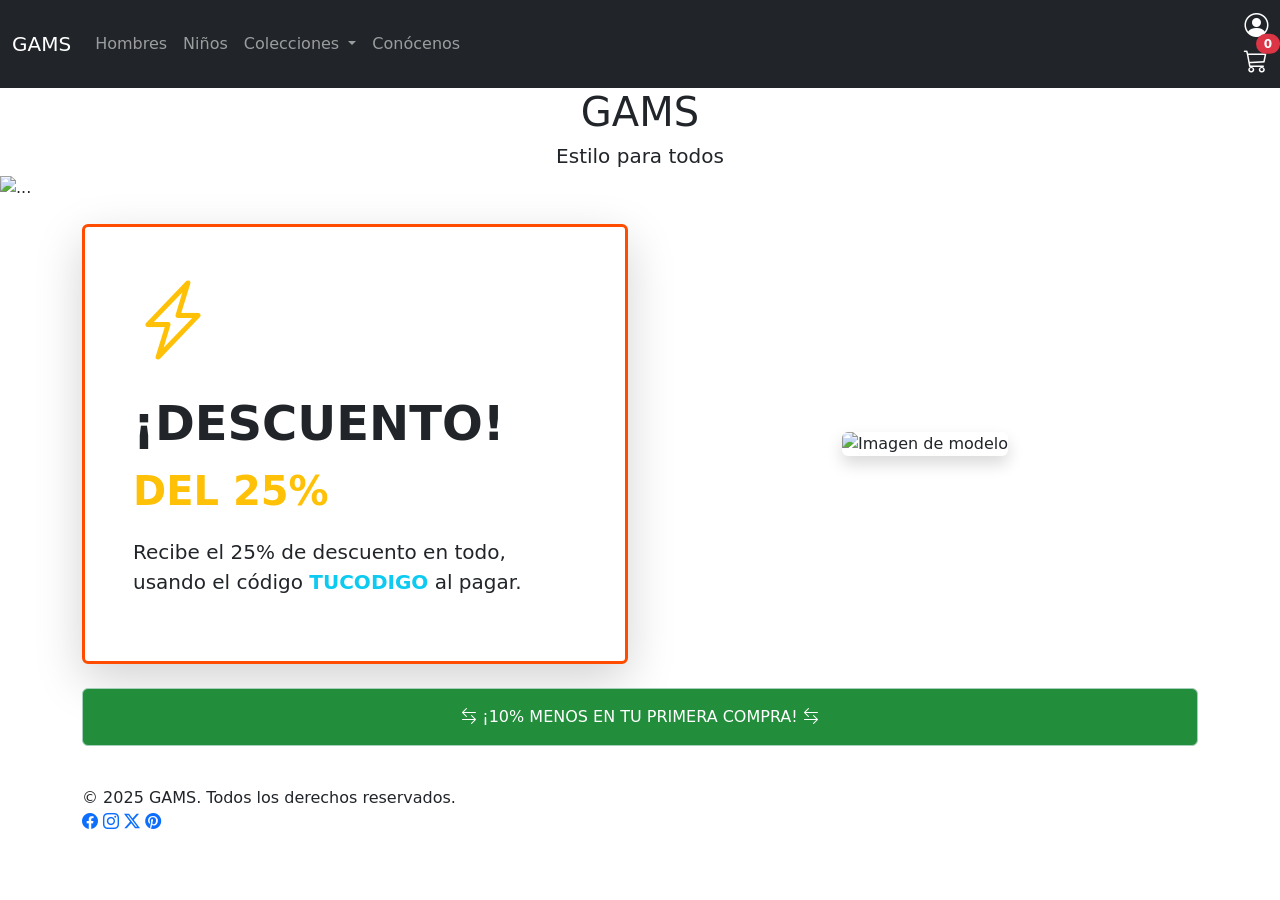
==== index.html @ 9ac2f259 "Add files via upload" ====
<!DOCTYPE html>
<html>
  <head>
    <title>GAMS Store</title>
    <meta charset="UTF-8" />
    <meta name="viewport" content="width=device-width, initial-scale=1.0" />
    <link
      href="https://cdn.jsdelivr.net/npm/bootstrap@5.3.3/dist/css/bootstrap.min.css"
      rel="stylesheet"
      integrity="sha384-QWTKZyjpPEjISv5WaRU9OFeRpok6YctnYmDr5pNlyT2bRjXh0JMhjY6hW+ALEwIH"
      crossorigin="anonymous"
    />
    <link
      rel="stylesheet"
      href="https://cdn.jsdelivr.net/npm/bootstrap-icons@1.11.3/font/bootstrap-icons.min.css"
    />
    <link rel="stylesheet" href="estilos/navbar.css" />
    <link rel="stylesheet" href="estilos/footer.css" />
  </head>
  <body>
    <header>
      <nav class="navbar navbar-expand-sm bg-dark" data-bs-theme="dark">
        <div class="container-fluid">
          <button
            class="navbar-toggler"
            type="button"
            data-bs-toggle="collapse"
            data-bs-target="#navbarNavDropdown"
            aria-controls="navbarNavDropdown"
            aria-expanded="false"
            aria-label="Toggle navigation"
          >
            <span class="navbar-toggler-icon"></span>
          </button>
          <a class="navbar-brand mb-0 h1" href="#">GAMS</a>
          <div class="collapse navbar-collapse" id="navbarNavDropdown">
            <ul class="navbar-nav">
              <li class="nav-item">
                <a class="nav-link" href="hombres.html">Hombres</a>
              </li>
              <li class="nav-item">
                <a class="nav-link" href="niños.html">Niños</a>
              </li>
              <li class="nav-item dropdown">
                <a
                  class="nav-link dropdown-toggle"
                  href="#"
                  role="button"
                  data-bs-toggle="dropdown"
                  aria-expanded="false"
                >
                  Colecciones
                </a>
                <ul class="dropdown-menu">
                  <li>
                    <a class="dropdown-item" href="anime.html">Anime</a>
                  </li>
                  <li>
                    <a class="dropdown-item" href="deporte.html">Deporte</a>
                  </li>
                </ul>
              </li>
              <li class="nav-item">
                <a class="nav-link" href="conocenos.html">Conócenos</a>
              </li>
            </ul>
          </div>
          <div class="user-icons">
            <a href="login.html" class="nav-link text-white">
              <i class="bi bi-person-circle fs-4"></i>
            </a>
            <a href="#" class="nav-link text-white position-relative">
              <i class="bi bi-cart3 fs-4"></i>
              <span
                class="position-absolute top-0 start-100 translate-middle badge rounded-pill bg-danger"
              >
                0
              </span>
            </a>
          </div>
        </div>
      </nav>
    </header>
    <h1 id="textiles" class="text-center">GAMS</h1>
    <div class="col-12 text-center">
      <h5>Estilo para todos</h5>
    </div>
    <div
      id="imagenes"
      class="carousel slide"
      data-bs-ride="carousel"
      data-bs-interval="3000"
    >
      <div class="carousel-indicators">
        <button
          type="button"
          data-bs-target="#imagenes"
          data-bs-slide-to="0"
          class="active"
          aria-current="true"
          aria-label="Slide 1"
        ></button>
        <button
          type="button"
          data-bs-target="#imagenes"
          data-bs-slide-to="1"
          aria-label="Slide 2"
        ></button>
        <button
          type="button"
          data-bs-target="#imagenes"
          data-bs-slide-to="2"
          aria-label="Slide 3"
        ></button>
        <button
          type="button"
          data-bs-target="#imagenes"
          data-bs-slide-to="3"
          aria-label="Slide 4"
        ></button>
      </div>
      <div class="carousel-inner">
        <div class="carousel-item active">
          <img src="img/0001.png" class="d-block w-100" alt="..." />
        </div>
        <div class="carousel-item">
          <img src="img/0002.png" class="d-block w-100" alt="..." />
        </div>
        <div class="carousel-item">
          <img src="img/0003.png" class="d-block w-100" alt="..." />
        </div>
        <div class="carousel-item">
          <img src="img/0004.png" class="d-block w-100" alt="..." />
        </div>
      </div>
      <button
        class="carousel-control-prev"
        type="button"
        data-bs-target="#imagenes"
        data-bs-slide="prev"
      >
        <span class="carousel-control-prev-icon" aria-hidden="true"></span>
        <span class="visually-hidden">Previous</span>
      </button>
      <button
        class="carousel-control-next"
        type="button"
        data-bs-target="#imagenes"
        data-bs-slide="next"
      >
        <span class="carousel-control-next-icon" aria-hidden="true"></span>
        <span class="visually-hidden">Next</span>
      </button>
    </div>

    <main class="container-fluid">
      <div class="container py-4">
        <div class="row align-items-center g-4">
          <div class="col-md-6">
            <div
              class="bg-gradient p-5 rounded shadow-lg h-100 d-flex flex-column justify-content-center"
              style="
                background: linear-gradient(to bottom right, #c56001, #b93902);
                border: 3px solid #ff4c00;
              "
            >
              <i class="bi bi-lightning-charge display-1 text-warning mb-4"></i>
              <h2 class="display-5 fw-bold text-dark">¡DESCUENTO!</h2>
              <p class="fs-1 fw-bold text-warning">DEL 25%</p>
              <p class="fs-5 text-dark">
                Recibe el 25% de descuento en todo, usando el código
                <strong class="text-info">TUCODIGO</strong> al pagar.
              </p>
            </div>
          </div>
          <div class="col-md-6 text-center">
            <img
              src="img/0005.png"
              alt="Imagen de modelo"
              class="img-fluid rounded shadow"
            />
          </div>
        </div>
        <div class="row mt-4">
          <div class="col-12 text-center">
            <div
              class="alert alert-success"
              role="alert"
              style="background-color: #228d3b; color: rgb(255, 255, 255)"
            >
              <i class="bi bi-arrow-left-right"></i> ¡10% MENOS EN TU PRIMERA
              COMPRA! <i class="bi bi-arrow-left-right"></i>
            </div>
          </div>
        </div>
      </div>
    </main>

    <footer>
      <div class="container">
        <div class="footer-content">
          <div>
            <p class="mb-0">© 2025 GAMS. Todos los derechos reservados.</p>
          </div>
          <div class="social-links">
            <a href="#"><i class="bi bi-facebook"></i></a>
            <a href="#"><i class="bi bi-instagram"></i></a>
            <a href="#"><i class="bi bi-twitter-x"></i></a>
            <a href="#"><i class="bi bi-pinterest"></i></a>
          </div>
        </div>
      </div>
    </footer>
    <script
      src="https://cdn.jsdelivr.net/npm/bootstrap@5.3.3/dist/js/bootstrap.bundle.min.js"
      integrity="sha384-YvpcrYf0tY3lHB60NNkmXc5s9fDVZLESaAA55NDzOxhy9GkcIdslK1eN7N6jIeHz"
      crossorigin="anonymous"
    ></script>
  </body>
</html>
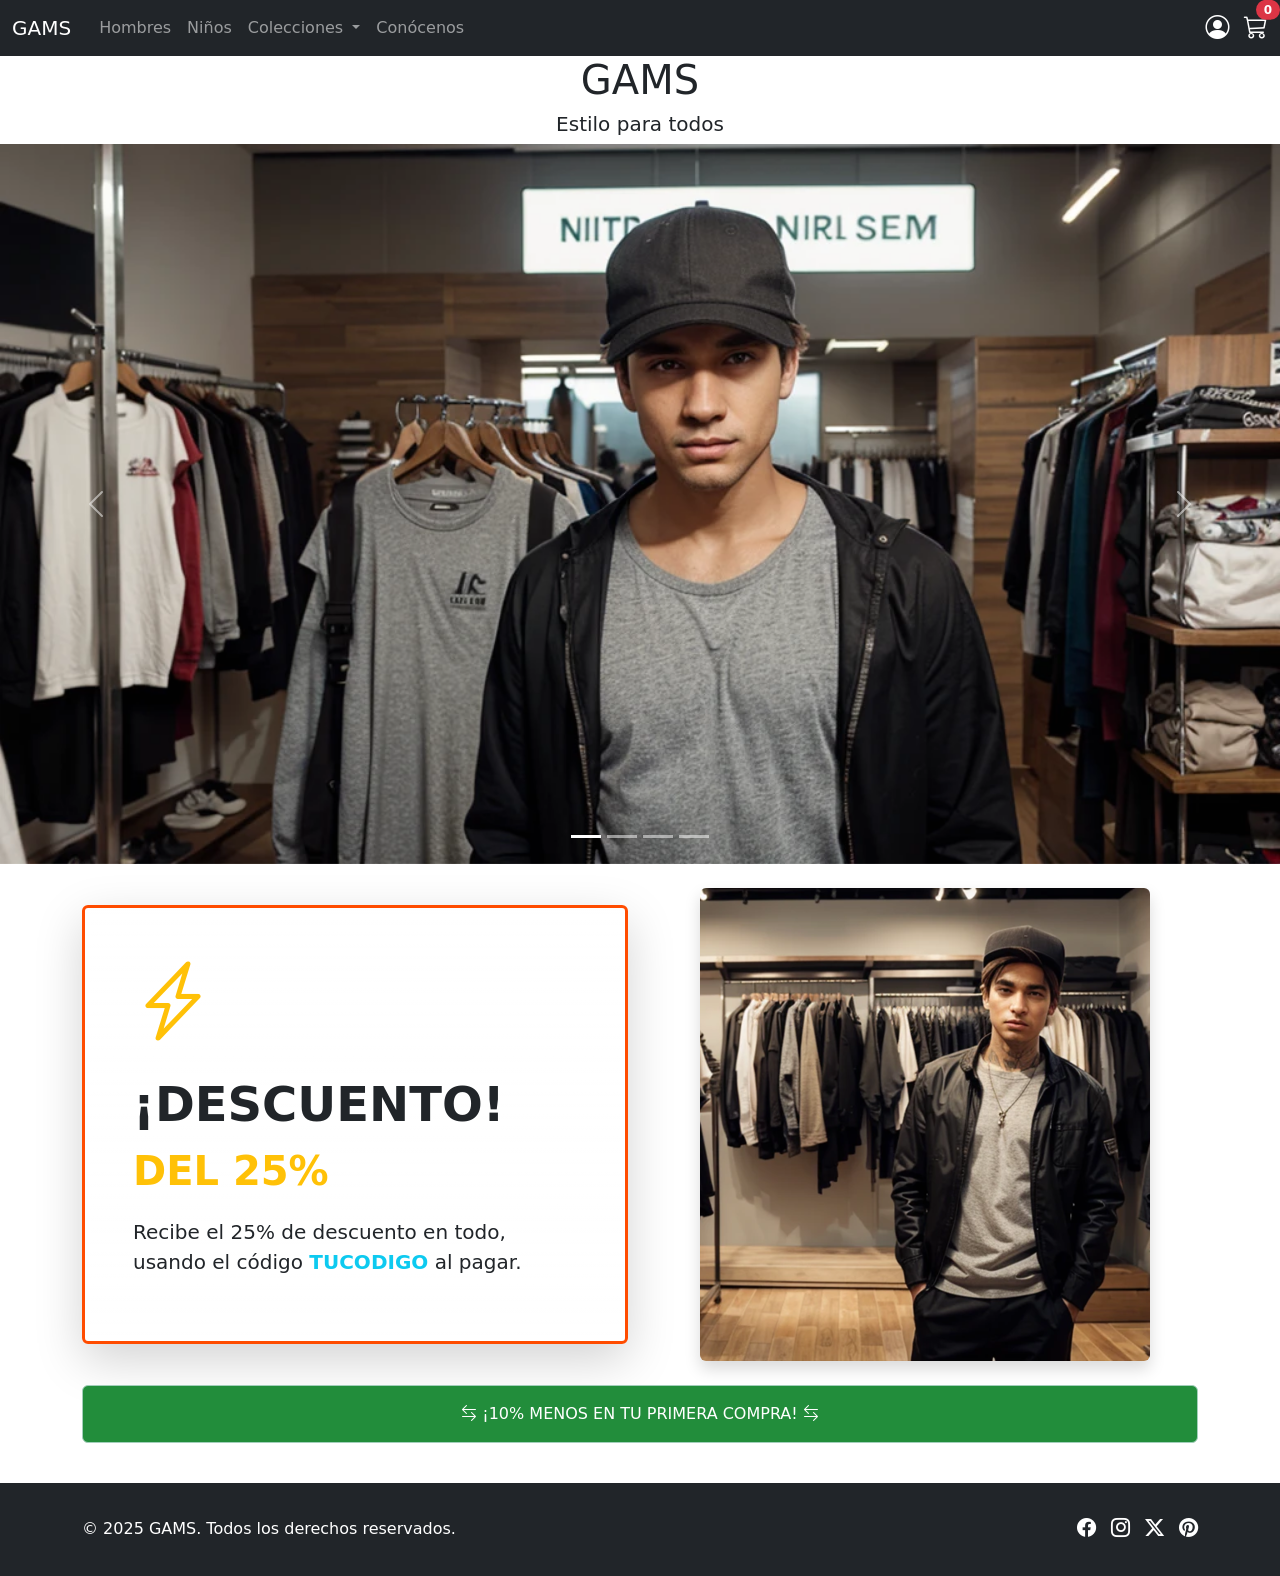
==== commit e3c5110d: "primer commit 4.0" ====
--- a/index.html
+++ b/index.html
@@ -1,220 +1,220 @@
-<!DOCTYPE html>
-<html>
-  <head>
-    <title>GAMS Store</title>
-    <meta charset="UTF-8" />
-    <meta name="viewport" content="width=device-width, initial-scale=1.0" />
-    <link
-      href="https://cdn.jsdelivr.net/npm/bootstrap@5.3.3/dist/css/bootstrap.min.css"
-      rel="stylesheet"
-      integrity="sha384-QWTKZyjpPEjISv5WaRU9OFeRpok6YctnYmDr5pNlyT2bRjXh0JMhjY6hW+ALEwIH"
-      crossorigin="anonymous"
-    />
-    <link
-      rel="stylesheet"
-      href="https://cdn.jsdelivr.net/npm/bootstrap-icons@1.11.3/font/bootstrap-icons.min.css"
-    />
-    <link rel="stylesheet" href="estilos/navbar.css" />
-    <link rel="stylesheet" href="estilos/footer.css" />
-  </head>
-  <body>
-    <header>
-      <nav class="navbar navbar-expand-sm bg-dark" data-bs-theme="dark">
-        <div class="container-fluid">
-          <button
-            class="navbar-toggler"
-            type="button"
-            data-bs-toggle="collapse"
-            data-bs-target="#navbarNavDropdown"
-            aria-controls="navbarNavDropdown"
-            aria-expanded="false"
-            aria-label="Toggle navigation"
-          >
-            <span class="navbar-toggler-icon"></span>
-          </button>
-          <a class="navbar-brand mb-0 h1" href="#">GAMS</a>
-          <div class="collapse navbar-collapse" id="navbarNavDropdown">
-            <ul class="navbar-nav">
-              <li class="nav-item">
-                <a class="nav-link" href="hombres.html">Hombres</a>
-              </li>
-              <li class="nav-item">
-                <a class="nav-link" href="niños.html">Niños</a>
-              </li>
-              <li class="nav-item dropdown">
-                <a
-                  class="nav-link dropdown-toggle"
-                  href="#"
-                  role="button"
-                  data-bs-toggle="dropdown"
-                  aria-expanded="false"
-                >
-                  Colecciones
-                </a>
-                <ul class="dropdown-menu">
-                  <li>
-                    <a class="dropdown-item" href="anime.html">Anime</a>
-                  </li>
-                  <li>
-                    <a class="dropdown-item" href="deporte.html">Deporte</a>
-                  </li>
-                </ul>
-              </li>
-              <li class="nav-item">
-                <a class="nav-link" href="conocenos.html">Conócenos</a>
-              </li>
-            </ul>
-          </div>
-          <div class="user-icons">
-            <a href="login.html" class="nav-link text-white">
-              <i class="bi bi-person-circle fs-4"></i>
-            </a>
-            <a href="#" class="nav-link text-white position-relative">
-              <i class="bi bi-cart3 fs-4"></i>
-              <span
-                class="position-absolute top-0 start-100 translate-middle badge rounded-pill bg-danger"
-              >
-                0
-              </span>
-            </a>
-          </div>
-        </div>
-      </nav>
-    </header>
-    <h1 id="textiles" class="text-center">GAMS</h1>
-    <div class="col-12 text-center">
-      <h5>Estilo para todos</h5>
-    </div>
-    <div
-      id="imagenes"
-      class="carousel slide"
-      data-bs-ride="carousel"
-      data-bs-interval="3000"
-    >
-      <div class="carousel-indicators">
-        <button
-          type="button"
-          data-bs-target="#imagenes"
-          data-bs-slide-to="0"
-          class="active"
-          aria-current="true"
-          aria-label="Slide 1"
-        ></button>
-        <button
-          type="button"
-          data-bs-target="#imagenes"
-          data-bs-slide-to="1"
-          aria-label="Slide 2"
-        ></button>
-        <button
-          type="button"
-          data-bs-target="#imagenes"
-          data-bs-slide-to="2"
-          aria-label="Slide 3"
-        ></button>
-        <button
-          type="button"
-          data-bs-target="#imagenes"
-          data-bs-slide-to="3"
-          aria-label="Slide 4"
-        ></button>
-      </div>
-      <div class="carousel-inner">
-        <div class="carousel-item active">
-          <img src="img/0001.png" class="d-block w-100" alt="..." />
-        </div>
-        <div class="carousel-item">
-          <img src="img/0002.png" class="d-block w-100" alt="..." />
-        </div>
-        <div class="carousel-item">
-          <img src="img/0003.png" class="d-block w-100" alt="..." />
-        </div>
-        <div class="carousel-item">
-          <img src="img/0004.png" class="d-block w-100" alt="..." />
-        </div>
-      </div>
-      <button
-        class="carousel-control-prev"
-        type="button"
-        data-bs-target="#imagenes"
-        data-bs-slide="prev"
-      >
-        <span class="carousel-control-prev-icon" aria-hidden="true"></span>
-        <span class="visually-hidden">Previous</span>
-      </button>
-      <button
-        class="carousel-control-next"
-        type="button"
-        data-bs-target="#imagenes"
-        data-bs-slide="next"
-      >
-        <span class="carousel-control-next-icon" aria-hidden="true"></span>
-        <span class="visually-hidden">Next</span>
-      </button>
-    </div>
-
-    <main class="container-fluid">
-      <div class="container py-4">
-        <div class="row align-items-center g-4">
-          <div class="col-md-6">
-            <div
-              class="bg-gradient p-5 rounded shadow-lg h-100 d-flex flex-column justify-content-center"
-              style="
-                background: linear-gradient(to bottom right, #c56001, #b93902);
-                border: 3px solid #ff4c00;
-              "
-            >
-              <i class="bi bi-lightning-charge display-1 text-warning mb-4"></i>
-              <h2 class="display-5 fw-bold text-dark">¡DESCUENTO!</h2>
-              <p class="fs-1 fw-bold text-warning">DEL 25%</p>
-              <p class="fs-5 text-dark">
-                Recibe el 25% de descuento en todo, usando el código
-                <strong class="text-info">TUCODIGO</strong> al pagar.
-              </p>
-            </div>
-          </div>
-          <div class="col-md-6 text-center">
-            <img
-              src="img/0005.png"
-              alt="Imagen de modelo"
-              class="img-fluid rounded shadow"
-            />
-          </div>
-        </div>
-        <div class="row mt-4">
-          <div class="col-12 text-center">
-            <div
-              class="alert alert-success"
-              role="alert"
-              style="background-color: #228d3b; color: rgb(255, 255, 255)"
-            >
-              <i class="bi bi-arrow-left-right"></i> ¡10% MENOS EN TU PRIMERA
-              COMPRA! <i class="bi bi-arrow-left-right"></i>
-            </div>
-          </div>
-        </div>
-      </div>
-    </main>
-
-    <footer>
-      <div class="container">
-        <div class="footer-content">
-          <div>
-            <p class="mb-0">© 2025 GAMS. Todos los derechos reservados.</p>
-          </div>
-          <div class="social-links">
-            <a href="#"><i class="bi bi-facebook"></i></a>
-            <a href="#"><i class="bi bi-instagram"></i></a>
-            <a href="#"><i class="bi bi-twitter-x"></i></a>
-            <a href="#"><i class="bi bi-pinterest"></i></a>
-          </div>
-        </div>
-      </div>
-    </footer>
-    <script
-      src="https://cdn.jsdelivr.net/npm/bootstrap@5.3.3/dist/js/bootstrap.bundle.min.js"
-      integrity="sha384-YvpcrYf0tY3lHB60NNkmXc5s9fDVZLESaAA55NDzOxhy9GkcIdslK1eN7N6jIeHz"
-      crossorigin="anonymous"
-    ></script>
-  </body>
-</html>
+<!DOCTYPE html>
+<html>
+  <head>
+    <title>GAMS Store</title>
+    <meta charset="UTF-8" />
+    <meta name="viewport" content="width=device-width, initial-scale=1.0" />
+    <link
+      href="https://cdn.jsdelivr.net/npm/bootstrap@5.3.3/dist/css/bootstrap.min.css"
+      rel="stylesheet"
+      integrity="sha384-QWTKZyjpPEjISv5WaRU9OFeRpok6YctnYmDr5pNlyT2bRjXh0JMhjY6hW+ALEwIH"
+      crossorigin="anonymous"
+    />
+    <link
+      rel="stylesheet"
+      href="https://cdn.jsdelivr.net/npm/bootstrap-icons@1.11.3/font/bootstrap-icons.min.css"
+    />
+    <link rel="stylesheet" href="estilos/navbar.css" />
+    <link rel="stylesheet" href="estilos/footer.css" />
+  </head>
+  <body>
+    <header>
+      <nav class="navbar navbar-expand-sm bg-dark" data-bs-theme="dark">
+        <div class="container-fluid">
+          <button
+            class="navbar-toggler"
+            type="button"
+            data-bs-toggle="collapse"
+            data-bs-target="#navbarNavDropdown"
+            aria-controls="navbarNavDropdown"
+            aria-expanded="false"
+            aria-label="Toggle navigation"
+          >
+            <span class="navbar-toggler-icon"></span>
+          </button>
+          <a class="navbar-brand mb-0 h1" href="#">GAMS</a>
+          <div class="collapse navbar-collapse" id="navbarNavDropdown">
+            <ul class="navbar-nav">
+              <li class="nav-item">
+                <a class="nav-link" href="hombres.html">Hombres</a>
+              </li>
+              <li class="nav-item">
+                <a class="nav-link" href="niños.html">Niños</a>
+              </li>
+              <li class="nav-item dropdown">
+                <a
+                  class="nav-link dropdown-toggle"
+                  href="#"
+                  role="button"
+                  data-bs-toggle="dropdown"
+                  aria-expanded="false"
+                >
+                  Colecciones
+                </a>
+                <ul class="dropdown-menu">
+                  <li>
+                    <a class="dropdown-item" href="anime.html">Anime</a>
+                  </li>
+                  <li>
+                    <a class="dropdown-item" href="deporte.html">Deporte</a>
+                  </li>
+                </ul>
+              </li>
+              <li class="nav-item">
+                <a class="nav-link" href="conocenos.html">Conócenos</a>
+              </li>
+            </ul>
+          </div>
+          <div class="user-icons">
+            <a href="login.html" class="nav-link text-white">
+              <i class="bi bi-person-circle fs-4"></i>
+            </a>
+            <a href="#" class="nav-link text-white position-relative">
+              <i class="bi bi-cart3 fs-4"></i>
+              <span
+                class="position-absolute top-0 start-100 translate-middle badge rounded-pill bg-danger"
+              >
+                0
+              </span>
+            </a>
+          </div>
+        </div>
+      </nav>
+    </header>
+    <h1 id="textiles" class="text-center">GAMS</h1>
+    <div class="col-12 text-center">
+      <h5>Estilo para todos</h5>
+    </div>
+    <div
+      id="imagenes"
+      class="carousel slide"
+      data-bs-ride="carousel"
+      data-bs-interval="3000"
+    >
+      <div class="carousel-indicators">
+        <button
+          type="button"
+          data-bs-target="#imagenes"
+          data-bs-slide-to="0"
+          class="active"
+          aria-current="true"
+          aria-label="Slide 1"
+        ></button>
+        <button
+          type="button"
+          data-bs-target="#imagenes"
+          data-bs-slide-to="1"
+          aria-label="Slide 2"
+        ></button>
+        <button
+          type="button"
+          data-bs-target="#imagenes"
+          data-bs-slide-to="2"
+          aria-label="Slide 3"
+        ></button>
+        <button
+          type="button"
+          data-bs-target="#imagenes"
+          data-bs-slide-to="3"
+          aria-label="Slide 4"
+        ></button>
+      </div>
+      <div class="carousel-inner">
+        <div class="carousel-item active">
+          <img src="img/0001.png" class="d-block w-100" alt="..." />
+        </div>
+        <div class="carousel-item">
+          <img src="img/0002.png" class="d-block w-100" alt="..." />
+        </div>
+        <div class="carousel-item">
+          <img src="img/0003.png" class="d-block w-100" alt="..." />
+        </div>
+        <div class="carousel-item">
+          <img src="img/0004.png" class="d-block w-100" alt="..." />
+        </div>
+      </div>
+      <button
+        class="carousel-control-prev"
+        type="button"
+        data-bs-target="#imagenes"
+        data-bs-slide="prev"
+      >
+        <span class="carousel-control-prev-icon" aria-hidden="true"></span>
+        <span class="visually-hidden">Previous</span>
+      </button>
+      <button
+        class="carousel-control-next"
+        type="button"
+        data-bs-target="#imagenes"
+        data-bs-slide="next"
+      >
+        <span class="carousel-control-next-icon" aria-hidden="true"></span>
+        <span class="visually-hidden">Next</span>
+      </button>
+    </div>
+
+    <main class="container-fluid">
+      <div class="container py-4">
+        <div class="row align-items-center g-4">
+          <div class="col-md-6">
+            <div
+              class="bg-gradient p-5 rounded shadow-lg h-100 d-flex flex-column justify-content-center"
+              style="
+                background: linear-gradient(to bottom right, #c56001, #b93902);
+                border: 3px solid #ff4c00;
+              "
+            >
+              <i class="bi bi-lightning-charge display-1 text-warning mb-4"></i>
+              <h2 class="display-5 fw-bold text-dark">¡DESCUENTO!</h2>
+              <p class="fs-1 fw-bold text-warning">DEL 25%</p>
+              <p class="fs-5 text-dark">
+                Recibe el 25% de descuento en todo, usando el código
+                <strong class="text-info">TUCODIGO</strong> al pagar.
+              </p>
+            </div>
+          </div>
+          <div class="col-md-6 text-center">
+            <img
+              src="img/0005.png"
+              alt="Imagen de modelo"
+              class="img-fluid rounded shadow"
+            />
+          </div>
+        </div>
+        <div class="row mt-4">
+          <div class="col-12 text-center">
+            <div
+              class="alert alert-success"
+              role="alert"
+              style="background-color: #228d3b; color: rgb(255, 255, 255)"
+            >
+              <i class="bi bi-arrow-left-right"></i> ¡10% MENOS EN TU PRIMERA
+              COMPRA! <i class="bi bi-arrow-left-right"></i>
+            </div>
+          </div>
+        </div>
+      </div>
+    </main>
+
+    <footer>
+      <div class="container">
+        <div class="footer-content">
+          <div>
+            <p class="mb-0">© 2025 GAMS. Todos los derechos reservados.</p>
+          </div>
+          <div class="social-links">
+            <a href="#"><i class="bi bi-facebook"></i></a>
+            <a href="#"><i class="bi bi-instagram"></i></a>
+            <a href="#"><i class="bi bi-twitter-x"></i></a>
+            <a href="#"><i class="bi bi-pinterest"></i></a>
+          </div>
+        </div>
+      </div>
+    </footer>
+    <script
+      src="https://cdn.jsdelivr.net/npm/bootstrap@5.3.3/dist/js/bootstrap.bundle.min.js"
+      integrity="sha384-YvpcrYf0tY3lHB60NNkmXc5s9fDVZLESaAA55NDzOxhy9GkcIdslK1eN7N6jIeHz"
+      crossorigin="anonymous"
+    ></script>
+  </body>
+</html>
--- a/estilos/navbar.css
+++ b/estilos/navbar.css
@@ -0,0 +1,46 @@
+.navbar .container-fluid {
+  display: flex;
+  align-items: center;
+  justify-content: space-between;
+}
+
+.user-icons {
+  display: flex;
+  align-items: center;
+  gap: 15px;
+  margin-left: auto;
+}
+
+@media (max-width: 575.98px) {
+  .navbar-brand {
+    order: 1;
+  }
+
+  .navbar-toggler {
+    order: 0;
+    margin-right: 10px;
+  }
+
+  .user-icons {
+    order: 2;
+  }
+
+  .navbar-collapse {
+    order: 3;
+    width: 100%;
+  }
+}
+
+@media (min-width: 576px) {
+  .navbar-brand {
+    margin-right: 20px;
+  }
+
+  .navbar-collapse {
+    flex-grow: 1;
+  }
+
+  .user-icons {
+    margin-left: 20px;
+  }
+}
--- a/estilos/footer.css
+++ b/estilos/footer.css
@@ -0,0 +1,26 @@
+footer {
+  background-color: #212529;
+  color: white;
+  padding: 2rem 0;
+}
+
+.footer-content {
+  display: flex;
+  justify-content: space-between;
+  align-items: center;
+}
+
+.social-links {
+  display: flex;
+  gap: 15px;
+}
+
+.social-links a {
+  color: white;
+  font-size: 1.2rem;
+  transition: color 0.3s ease;
+}
+
+.social-links a:hover {
+  color: #ff4c00;
+}
